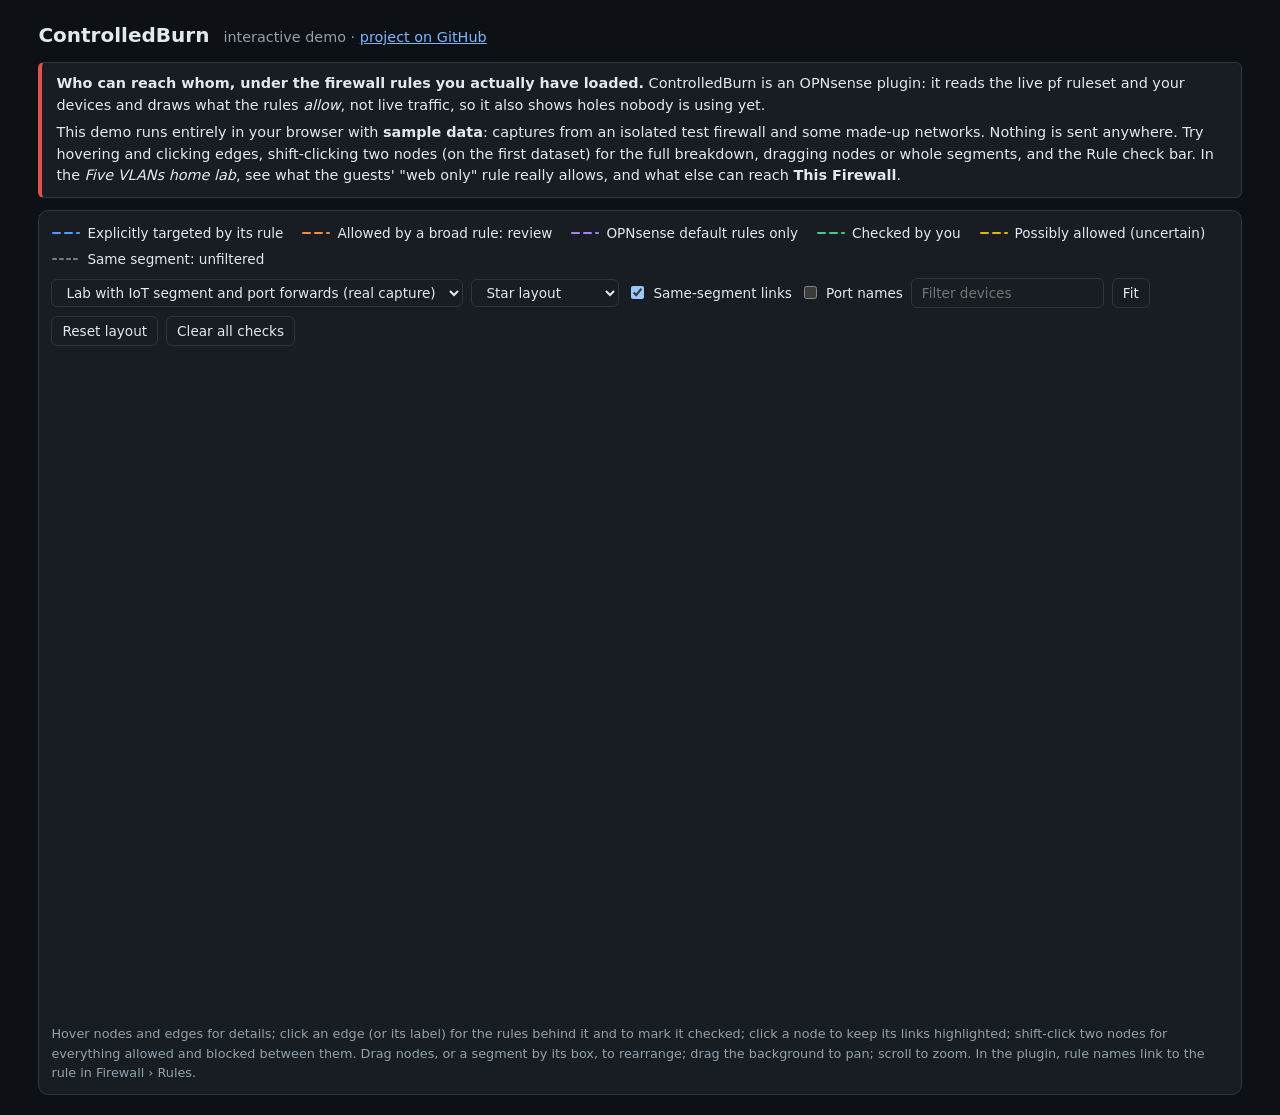
==== docs/demo/template.html @ 7dc46ec8 "ControlledBurn 0.8.0 An OPNsense plugin that maps who can reach whom on your network under the firew" ====
<!doctype html>
<!--
  ControlledBurn interactive demo. Template for scripts/build_demo.py, which
  fills in the plugin's own topology.css / topology.js and the sample data
  and writes docs/demo/index.html. Edit this file, not index.html.
-->
<html lang="en"><head><meta charset="utf-8"><meta name="viewport" content="width=device-width, initial-scale=1">
<title>ControlledBurn demo</title>
<meta name="description" content="Interactive demo of ControlledBurn, an OPNsense plugin that maps who can reach whom under your firewall rules. Sample data, runs entirely in your browser.">
<style>
:root { --bg: #0d1115; --surface: #171d23; --fg: #e3e8ec; --muted: #93a0ab; --line: #2c3640; --accent: #e0524d; color-scheme: dark; }
body { margin: 0; background: var(--bg); color: var(--fg); font: 14px/1.5 system-ui, -apple-system, "Segoe UI", Roboto, sans-serif; padding: 20px max(16px, 3vw); }
.wrap { max-width: 1280px; margin: 0 auto; display: grid; gap: 12px; }
header { display: flex; flex-wrap: wrap; align-items: baseline; gap: 4px 14px; }
h1 { font-size: 1.25rem; margin: 0; }
.crumb { color: var(--muted); font-size: .9rem; }
a { color: #7fb6ff; }
.note { background: var(--surface); border: 1px solid var(--line); border-left: 4px solid var(--accent); padding: 10px 14px; font-size: .9rem; border-radius: 6px; }
.note p { margin: 0 0 .4em; }
.note p:last-child { margin: 0; }
.box { background: var(--surface); border: 1px solid var(--line); border-radius: 10px; padding: 12px; display: grid; gap: 10px; }
.bar { display: flex; flex-wrap: wrap; gap: 8px 18px; align-items: center; justify-content: space-between; font-size: .85rem; }
.legend { display: flex; flex-wrap: wrap; gap: 6px 18px; }
.legend span { display: inline-flex; align-items: center; gap: 6px; white-space: nowrap; }
.controls { display: flex; flex-wrap: wrap; gap: 8px; align-items: center; }
select, button, input[type=search] { font: inherit; font-size: .85rem; padding: 4px 10px; border: 1px solid var(--line); border-radius: 6px; background: var(--surface); color: var(--fg); }
select, button { cursor: pointer; }
select { max-width: 100%; }
label { display: inline-flex; gap: 6px; align-items: center; cursor: pointer; }
#cb-graph { height: min(72vh, 720px); border-radius: 10px; }
#cb-pick-hint { position: absolute; left: 12px; bottom: 12px; padding: 6px 10px; border-radius: 6px; background: #1d242c; color: #e6ebef; border: 1px solid var(--line); font-size: .85rem; }
.foot { color: var(--muted); font-size: .8rem; margin: 0; }
%%CSS%%
</style></head><body>
<div class="wrap">
  <header>
    <h1>ControlledBurn</h1>
    <span class="crumb">interactive demo &middot; <a href="https://github.com/haminatin/ControlledBurn">project on GitHub</a></span>
  </header>
  <div class="note">
    <p><b>Who can reach whom, under the firewall rules you actually have loaded.</b>
    ControlledBurn is an OPNsense plugin: it reads the live pf ruleset and your devices and draws what the rules
    <i>allow</i>, not live traffic, so it also shows holes nobody is using yet.</p>
    <p>This demo runs entirely in your browser with <b>sample data</b>: captures from an isolated test firewall and some
    made-up networks. Nothing is sent anywhere. Try hovering and clicking edges, shift-clicking two nodes
    (on the first dataset) for the full breakdown, dragging nodes or whole segments, and the Rule check bar.
    In the <i>Five VLANs home lab</i>, see what the guests' "web only" rule really allows, and what else can reach
    <b>This Firewall</b>.</p>
  </div>
  <div class="box">
    <div class="bar">
      <div class="legend">
        <span><svg width="30" height="6"><line x1="2" y1="3" x2="28" y2="3" stroke="#4f9dff" stroke-width="2" stroke-linecap="round" stroke-dasharray="7 5"/></svg>Explicitly targeted by its rule</span>
        <span><svg width="30" height="6"><line x1="2" y1="3" x2="28" y2="3" stroke="#ff8c33" stroke-width="2" stroke-linecap="round" stroke-dasharray="7 5"/></svg>Allowed by a broad rule: review</span>
        <span><svg width="30" height="6"><line x1="2" y1="3" x2="28" y2="3" stroke="#b07cff" stroke-width="2" stroke-linecap="round" stroke-dasharray="7 5"/></svg>OPNsense default rules only</span>
        <span><svg width="30" height="6"><line x1="2" y1="3" x2="28" y2="3" stroke="#3ecf8e" stroke-width="2" stroke-linecap="round" stroke-dasharray="7 5"/></svg>Checked by you</span>
        <span><svg width="30" height="6"><line x1="2" y1="3" x2="28" y2="3" stroke="#e3b505" stroke-width="2" stroke-linecap="round" stroke-dasharray="7 5"/></svg>Possibly allowed (uncertain)</span>
        <span><svg width="30" height="6"><line x1="2" y1="3" x2="28" y2="3" stroke="#6f7c88" stroke-width="2" stroke-linecap="round" stroke-dasharray="3 4"/></svg>Same segment: unfiltered</span>
      </div>
      <div class="controls">
        <select id="cb-dataset" aria-label="Sample network">
          <option value="port-forwards">Lab with IoT segment and port forwards (real capture)</option>
          <option value="testlab">Single LAN with test rules (real capture)</option>
          <option value="iot-mistake">IoT allow-all mistake: 1. the mistake</option>
          <option value="iot-naive">IoT allow-all mistake: 2. naive fix</option>
          <option value="iot-fixed">IoT allow-all mistake: 3. proper fix</option>
          <option value="ipv6-bypass">IPv6 bypassing the IPv4 policy</option>
          <option value="three-segments">LAN / IoT / Servers (made up)</option>
          <option value="five-vlans">Five VLANs home lab (made up)</option>
        </select>
        <select id="cb-layout" aria-label="Layout"><option value="star">Star layout</option><option value="columns">Columns layout</option></select>
        <label for="cb-show-unfiltered"><input type="checkbox" id="cb-show-unfiltered" checked> Same-segment links</label>
        <label for="cb-port-names"><input type="checkbox" id="cb-port-names"> Port names</label>
        <input id="cb-filter-query" type="search" placeholder="Filter devices" aria-label="Filter devices">
        <button id="cb-fit" type="button">Fit</button>
        <button id="cb-reset-layout" type="button">Reset layout</button>
        <button id="cb-clear-checks" type="button">Clear all checks</button>
      </div>
    </div>
    <div id="cb-findings"></div>
    <div style="position:relative">
      <div id="cb-graph"></div>
      <div id="cb-breakdown" class="cb-breakdown" data-theme="dark" hidden></div>
      <div id="cb-pick-hint" hidden></div>
    </div>
    <p class="foot">Hover nodes and edges for details; click an edge (or its label) for the rules behind it and to mark it checked;
      click a node to keep its links highlighted; shift-click two nodes for everything allowed and blocked between them.
      Drag nodes, or a segment by its box, to rearrange; drag the background to pan; scroll to zoom.
      In the plugin, rule names link to the rule in Firewall &rsaquo; Rules.</p>
  </div>
</div>
<script>
%%JS%%</script>
<script>
(function () {
  var data = %%DATA%%;
  // precomputed full breakdowns (the plugin computes these on demand)
  var pairData = %%PAIRS%%;
  var reviews = {};      // checks, in memory only
  var snapshots = {};
  var positions = {};    // dataset -> layout -> node positions, in memory only
  Object.keys(data).forEach(function (k) { reviews[k] = {}; snapshots[k] = {}; positions[k] = {}; });
  // a seeded example: dtest -> This Firewall was checked before an imagined
  // rule change, so it shows as "changed since checked"
  reviews.testlab['f:device:192.168.77.42>firewall'] = 'deadbeef';
  snapshots.testlab['f:device:192.168.77.42>firewall'] = 'tcp 22, 80, 443 — anti-lockout rule\nudp 67 — allow access to DHCP server';

  var filter = { query: '', hiddenSegments: [] };
  var handle = null;
  var pickFrom = null;
  var $ = function (id) { return document.getElementById(id); };
  // in the plugin these open Firewall > Rules at the rule; inert here
  var ruleLink = function (label) { return /^[0-9a-f]{8}-/.test(label) ? '#rule-' + label : null; };

  function nodeName(ds, id) {
    var n = data[ds].nodes.find(function (x) { return x.id === id; });
    return n ? n.label.split('\n')[0] : id;
  }
  function openBreakdown(ds, src, dst) {
    $('cb-pick-hint').hidden = true;
    pickFrom = null;
    var resp = (pairData[ds] || {})[src + '>' + dst]
      || { status: 'failed', src: src, dst: dst, error_msg: 'in this demo the full breakdown is only included for the first sample network; the plugin computes it for any pair' };
    ControlledBurn.renderBreakdown($('cb-breakdown'), resp, {
      nodes: data[ds].nodes.map(function (n) { return { id: n.id, name: n.label.split('\n')[0] }; }),
      nodeName: function (id) { return nodeName(ds, id); },
      ruleLink: ruleLink,
      onChange: function (a, b) { openBreakdown(ds, a, b); }
    });
  }
  function pickNode(ds, id) {
    if (pickFrom === null || pickFrom === id) {
      pickFrom = id;
      $('cb-pick-hint').textContent = nodeName(ds, id) + ' → shift-click a second node for the full breakdown';
      $('cb-pick-hint').hidden = false;
      return;
    }
    openBreakdown(ds, pickFrom, id);
  }
  function draw() {
    if (handle) { handle.destroy(); handle = null; }
    var ds = $('cb-dataset').value;
    var lay = $('cb-layout').value;
    var findings = null;
    positions[ds][lay] = positions[ds][lay] || {};
    function renderRuleCheck() {
      return ControlledBurn.renderFindings($('cb-findings'), data[ds], {
        stale: handle ? handle.staleChecks() : [],
        ruleLink: ruleLink,
        onHover: function (target) { if (handle) { handle.preview(target); } },
        onSelect: function (target) { if (handle) { handle.togglePin(target); } }
      });
    }
    handle = ControlledBurn.render($('cb-graph'), data[ds], {
      filter: filter,
      layout: lay,
      portNames: $('cb-port-names').checked,
      positions: positions[ds][lay],
      snapshots: snapshots[ds],
      reviews: reviews[ds],
      onMove: function (centres) { Object.assign(positions[ds][lay], centres); },
      onReview: function () { findings = renderRuleCheck(); },
      showUnfiltered: $('cb-show-unfiltered').checked,
      ruleLink: ruleLink,
      onPinChange: function (key) { if (findings) { findings.setPinned(key); } },
      onBreakdown: function (a, b) { openBreakdown(ds, a, b); },
      onPairPick: function (id) { pickNode(ds, id); }
    });
    findings = renderRuleCheck();
  }
  ['cb-dataset', 'cb-layout', 'cb-show-unfiltered', 'cb-port-names'].forEach(function (id) {
    $(id).addEventListener('change', draw);
  });
  $('cb-fit').addEventListener('click', function () { if (handle) { handle.fit(); } });
  var qt = null;
  $('cb-filter-query').addEventListener('input', function (e) {
    clearTimeout(qt);
    qt = setTimeout(function () { filter.query = e.target.value; draw(); }, 200);
  });
  $('cb-reset-layout').addEventListener('click', function () {
    if (window.confirm('Move every node back to its default position?')) {
      positions[$('cb-dataset').value][$('cb-layout').value] = {};
      draw();
    }
  });
  $('cb-clear-checks').addEventListener('click', function () {
    var ds = $('cb-dataset').value;
    if (window.confirm(Object.keys(reviews[ds]).length + ' checked edge(s) will go back to unchecked.')) {
      reviews[ds] = {};
      snapshots[ds] = {};
      draw();
    }
  });
  draw();
})();
</script>
</body></html>
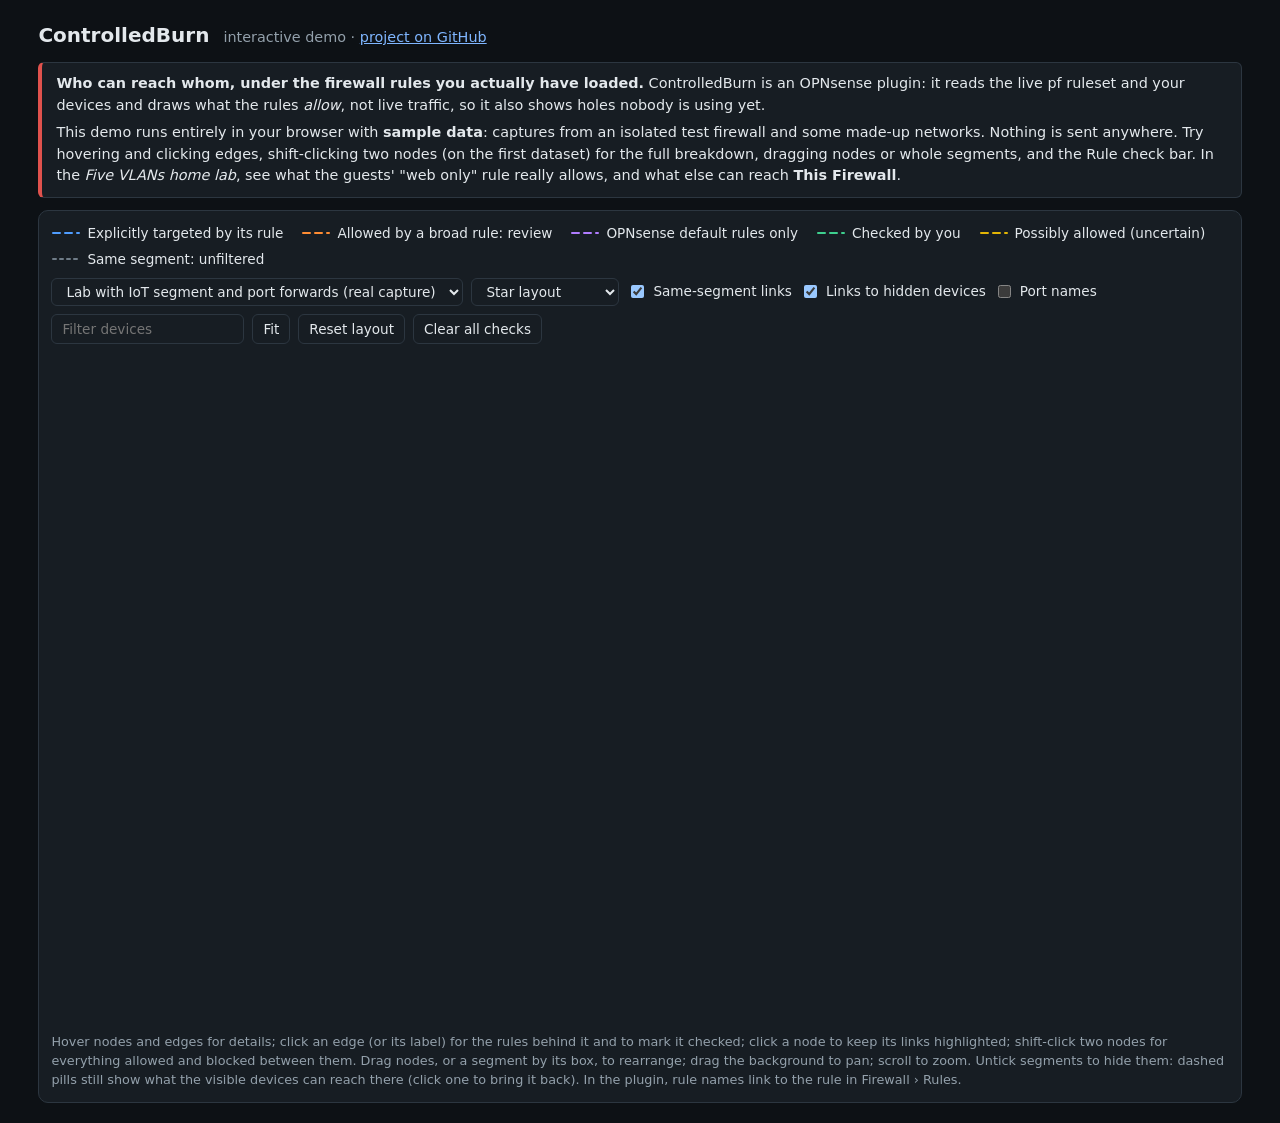
==== commit d3f3b380: "Filtering keeps links to hidden devices (v0.9.0) When the filter hides devices, each visible device " ====
--- a/docs/demo/template.html
+++ b/docs/demo/template.html
@@ -70,6 +70,7 @@
         </select>
         <select id="cb-layout" aria-label="Layout"><option value="star">Star layout</option><option value="columns">Columns layout</option></select>
         <label for="cb-show-unfiltered"><input type="checkbox" id="cb-show-unfiltered" checked> Same-segment links</label>
+        <label for="cb-hidden-links" title="When segments are hidden, still show what visible devices can reach among them"><input type="checkbox" id="cb-hidden-links" checked> Links to hidden devices</label>
         <label for="cb-port-names"><input type="checkbox" id="cb-port-names"> Port names</label>
         <input id="cb-filter-query" type="search" placeholder="Filter devices" aria-label="Filter devices">
         <button id="cb-fit" type="button">Fit</button>
@@ -77,6 +78,7 @@
         <button id="cb-clear-checks" type="button">Clear all checks</button>
       </div>
     </div>
+    <div id="cb-filter-segments" class="controls" style="font-size:.85rem"></div>
     <div id="cb-findings"></div>
     <div style="position:relative">
       <div id="cb-graph"></div>
@@ -86,6 +88,7 @@
     <p class="foot">Hover nodes and edges for details; click an edge (or its label) for the rules behind it and to mark it checked;
       click a node to keep its links highlighted; shift-click two nodes for everything allowed and blocked between them.
       Drag nodes, or a segment by its box, to rearrange; drag the background to pan; scroll to zoom.
+      Untick segments to hide them: dashed pills still show what the visible devices can reach there (click one to bring it back).
       In the plugin, rule names link to the rule in Firewall &rsaquo; Rules.</p>
   </div>
 </div>
@@ -137,9 +140,40 @@
     }
     openBreakdown(ds, pickFrom, id);
   }
+  function renderSegments(ds) {
+    var host = $('cb-filter-segments');
+    host.textContent = '';
+    var segs = ControlledBurn.segmentsOf(data[ds]);
+    if (segs.length < 2) { return; }
+    var lead = document.createElement('span');
+    lead.textContent = 'Segments:';
+    lead.style.color = 'var(--muted)';
+    host.appendChild(lead);
+    segs.forEach(function (seg) {
+      var label = document.createElement('label');
+      var box = document.createElement('input');
+      box.type = 'checkbox';
+      box.checked = filter.hiddenSegments.indexOf(seg.id) < 0;
+      box.addEventListener('change', function () {
+        filter.hiddenSegments = filter.hiddenSegments.filter(function (id) { return id !== seg.id; });
+        if (!box.checked) { filter.hiddenSegments.push(seg.id); }
+        draw();
+      });
+      label.appendChild(box);
+      label.appendChild(document.createTextNode(' ' + seg.label + ' (' + seg.count + ')'));
+      host.appendChild(label);
+    });
+  }
+  function showSegment(seg) {
+    filter.hiddenSegments = filter.hiddenSegments.filter(function (id) { return id !== seg; });
+    filter.query = '';
+    $('cb-filter-query').value = '';
+    draw();
+  }
   function draw() {
     if (handle) { handle.destroy(); handle = null; }
     var ds = $('cb-dataset').value;
+    renderSegments(ds);
     var lay = $('cb-layout').value;
     var findings = null;
     positions[ds][lay] = positions[ds][lay] || {};
@@ -161,6 +195,8 @@
       onMove: function (centres) { Object.assign(positions[ds][lay], centres); },
       onReview: function () { findings = renderRuleCheck(); },
       showUnfiltered: $('cb-show-unfiltered').checked,
+      hiddenLinks: $('cb-hidden-links').checked,
+      onShowSegment: showSegment,
       ruleLink: ruleLink,
       onPinChange: function (key) { if (findings) { findings.setPinned(key); } },
       onBreakdown: function (a, b) { openBreakdown(ds, a, b); },
@@ -168,9 +204,11 @@
     });
     findings = renderRuleCheck();
   }
-  ['cb-dataset', 'cb-layout', 'cb-show-unfiltered', 'cb-port-names'].forEach(function (id) {
+  ['cb-layout', 'cb-show-unfiltered', 'cb-hidden-links', 'cb-port-names'].forEach(function (id) {
     $(id).addEventListener('change', draw);
   });
+  // a new network starts with nothing hidden
+  $('cb-dataset').addEventListener('change', function () { filter.hiddenSegments = []; draw(); });
   $('cb-fit').addEventListener('click', function () { if (handle) { handle.fit(); } });
   var qt = null;
   $('cb-filter-query').addEventListener('input', function (e) {
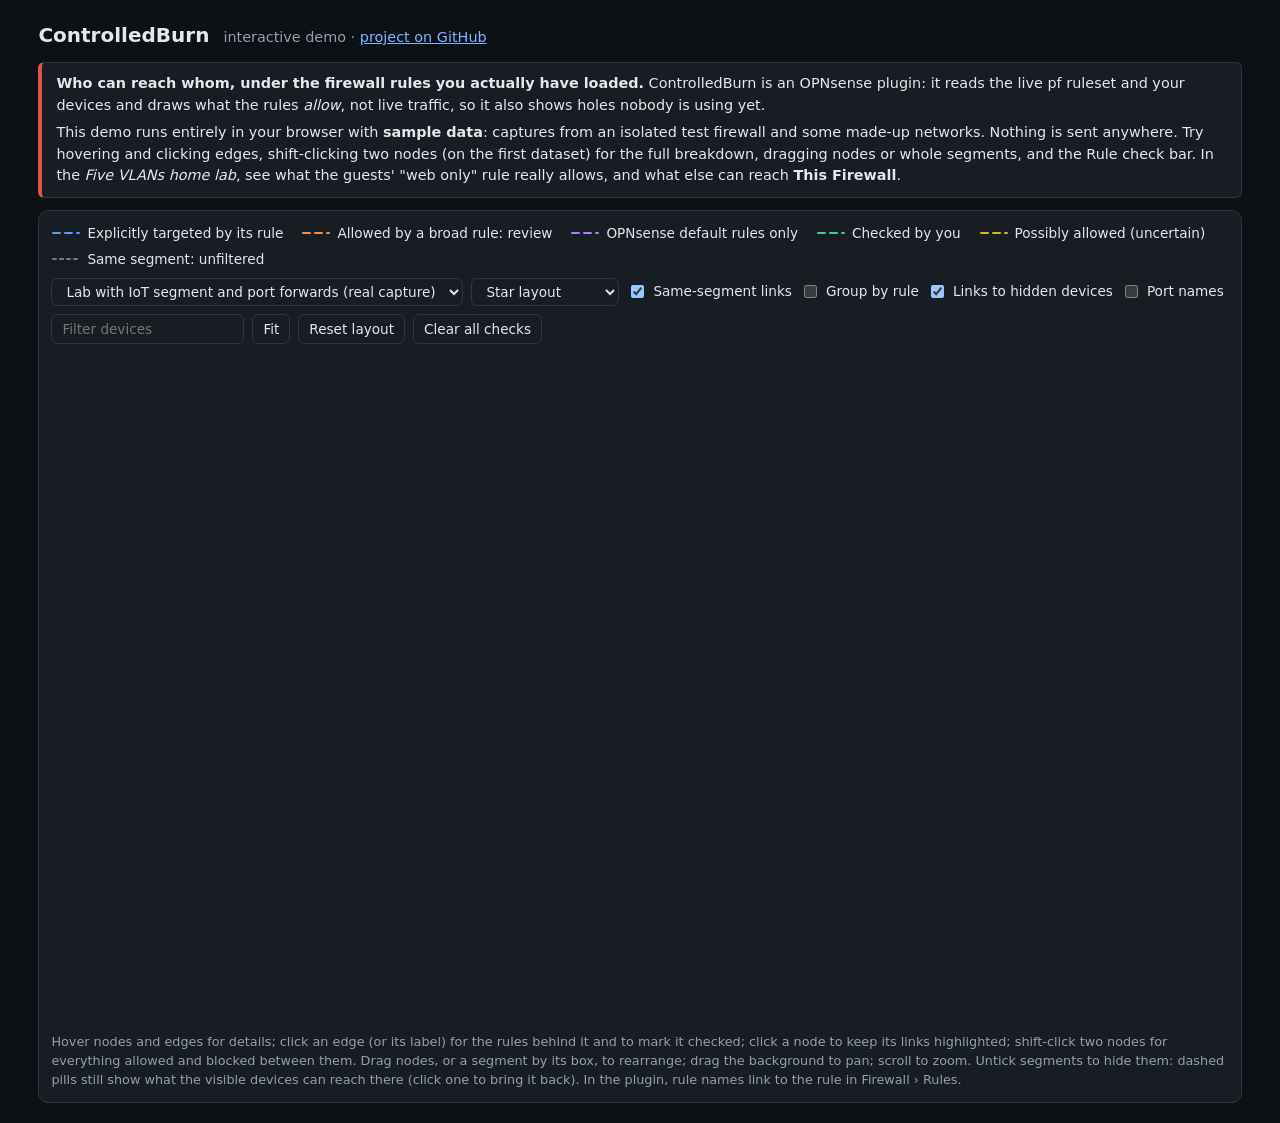
==== commit 3b4d45da: "Group by rule: one hub per rule with a big reach (v0.10.0) "Group by rule" (off by default, on the p" ====
--- a/docs/demo/template.html
+++ b/docs/demo/template.html
@@ -70,6 +70,7 @@
         </select>
         <select id="cb-layout" aria-label="Layout"><option value="star">Star layout</option><option value="columns">Columns layout</option></select>
         <label for="cb-show-unfiltered"><input type="checkbox" id="cb-show-unfiltered" checked> Same-segment links</label>
+        <label for="cb-group-rule" title="Merge the edges that one rule produces entirely into a hub for that rule. A rule gets a hub only when it produces at least 3 such edges and the hub draws fewer lines than the edges it replaces; otherwise its edges stay individual. Edges that several rules allow always stay individual."><input type="checkbox" id="cb-group-rule"> Group by rule</label>
         <label for="cb-hidden-links" title="When segments are hidden, still show what visible devices can reach among them"><input type="checkbox" id="cb-hidden-links" checked> Links to hidden devices</label>
         <label for="cb-port-names"><input type="checkbox" id="cb-port-names"> Port names</label>
         <input id="cb-filter-query" type="search" placeholder="Filter devices" aria-label="Filter devices">
@@ -196,6 +197,7 @@
       onReview: function () { findings = renderRuleCheck(); },
       showUnfiltered: $('cb-show-unfiltered').checked,
       hiddenLinks: $('cb-hidden-links').checked,
+      groupByRule: $('cb-group-rule').checked,
       onShowSegment: showSegment,
       ruleLink: ruleLink,
       onPinChange: function (key) { if (findings) { findings.setPinned(key); } },
@@ -204,7 +206,7 @@
     });
     findings = renderRuleCheck();
   }
-  ['cb-layout', 'cb-show-unfiltered', 'cb-hidden-links', 'cb-port-names'].forEach(function (id) {
+  ['cb-layout', 'cb-show-unfiltered', 'cb-hidden-links', 'cb-group-rule', 'cb-port-names'].forEach(function (id) {
     $(id).addEventListener('change', draw);
   });
   // a new network starts with nothing hidden
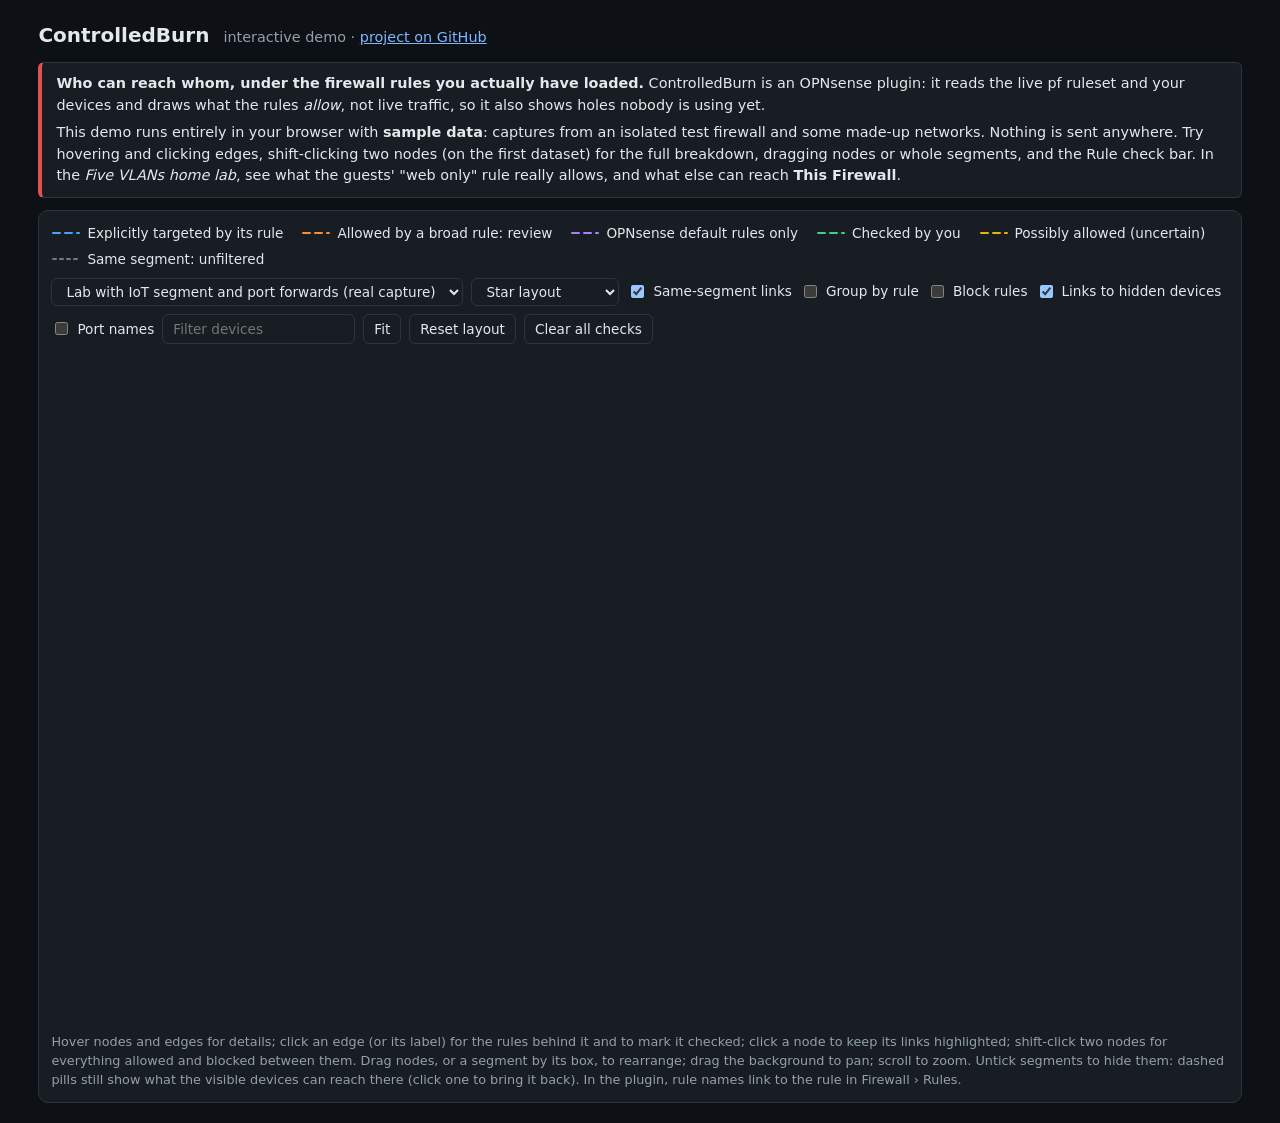
==== commit 73829686: "Show block rules: red pills for explicit blocks (v0.11.0) The engine now returns a top-level "blocks" ====
--- a/docs/demo/template.html
+++ b/docs/demo/template.html
@@ -69,10 +69,11 @@
           <option value="five-vlans">Five VLANs home lab (made up)</option>
         </select>
         <select id="cb-layout" aria-label="Layout"><option value="star">Star layout</option><option value="columns">Columns layout</option></select>
-        <label for="cb-show-unfiltered"><input type="checkbox" id="cb-show-unfiltered" checked> Same-segment links</label>
-        <label for="cb-group-rule" title="Merge the edges that one rule produces entirely into a hub for that rule. A rule gets a hub only when it produces at least 3 such edges and the hub draws fewer lines than the edges it replaces; otherwise its edges stay individual. Edges that several rules allow always stay individual."><input type="checkbox" id="cb-group-rule"> Group by rule</label>
+        <label for="cb-show-unfiltered" title="Grey links between devices on the same network segment. That traffic never passes through the firewall, so no rule can block it."><input type="checkbox" id="cb-show-unfiltered" checked> Same-segment links</label>
+        <label for="cb-group-rule" title="Merge the edges that one rule produces entirely into a hub for that rule. A rule gets a hub when it produces at least 3 such edges and the hub draws fewer lines than the edges it replaces, or when it produces 6 or more from or to a single node (one device, or one hidden segment); otherwise its edges stay individual. Edges that several rules allow always stay individual."><input type="checkbox" id="cb-group-rule"> Group by rule</label>
+        <label for="cb-show-blocks" title="Show a red pill for each block rule you wrote that actually blocks something, with a line from each device it blocks. The card lists the blocked ports per pair and what the rest of the pair still allows. The automatic blocks OPNsense adds and the default deny are not shown, nor are block rules that never apply (see the Rule check)."><input type="checkbox" id="cb-show-blocks"> Block rules</label>
         <label for="cb-hidden-links" title="When segments are hidden, still show what visible devices can reach among them"><input type="checkbox" id="cb-hidden-links" checked> Links to hidden devices</label>
-        <label for="cb-port-names"><input type="checkbox" id="cb-port-names"> Port names</label>
+        <label for="cb-port-names" title="Show service names instead of port numbers on edge tags and cards (tcp/ssh instead of tcp/22). Names come from a built-in list of common services; other ports stay as numbers."><input type="checkbox" id="cb-port-names"> Port names</label>
         <input id="cb-filter-query" type="search" placeholder="Filter devices" aria-label="Filter devices">
         <button id="cb-fit" type="button">Fit</button>
         <button id="cb-reset-layout" type="button">Reset layout</button>
@@ -198,6 +199,7 @@
       showUnfiltered: $('cb-show-unfiltered').checked,
       hiddenLinks: $('cb-hidden-links').checked,
       groupByRule: $('cb-group-rule').checked,
+      showBlocks: $('cb-show-blocks').checked,
       onShowSegment: showSegment,
       ruleLink: ruleLink,
       onPinChange: function (key) { if (findings) { findings.setPinned(key); } },
@@ -206,7 +208,7 @@
     });
     findings = renderRuleCheck();
   }
-  ['cb-layout', 'cb-show-unfiltered', 'cb-hidden-links', 'cb-group-rule', 'cb-port-names'].forEach(function (id) {
+  ['cb-layout', 'cb-show-unfiltered', 'cb-hidden-links', 'cb-group-rule', 'cb-show-blocks', 'cb-port-names'].forEach(function (id) {
     $(id).addEventListener('change', draw);
   });
   // a new network starts with nothing hidden
